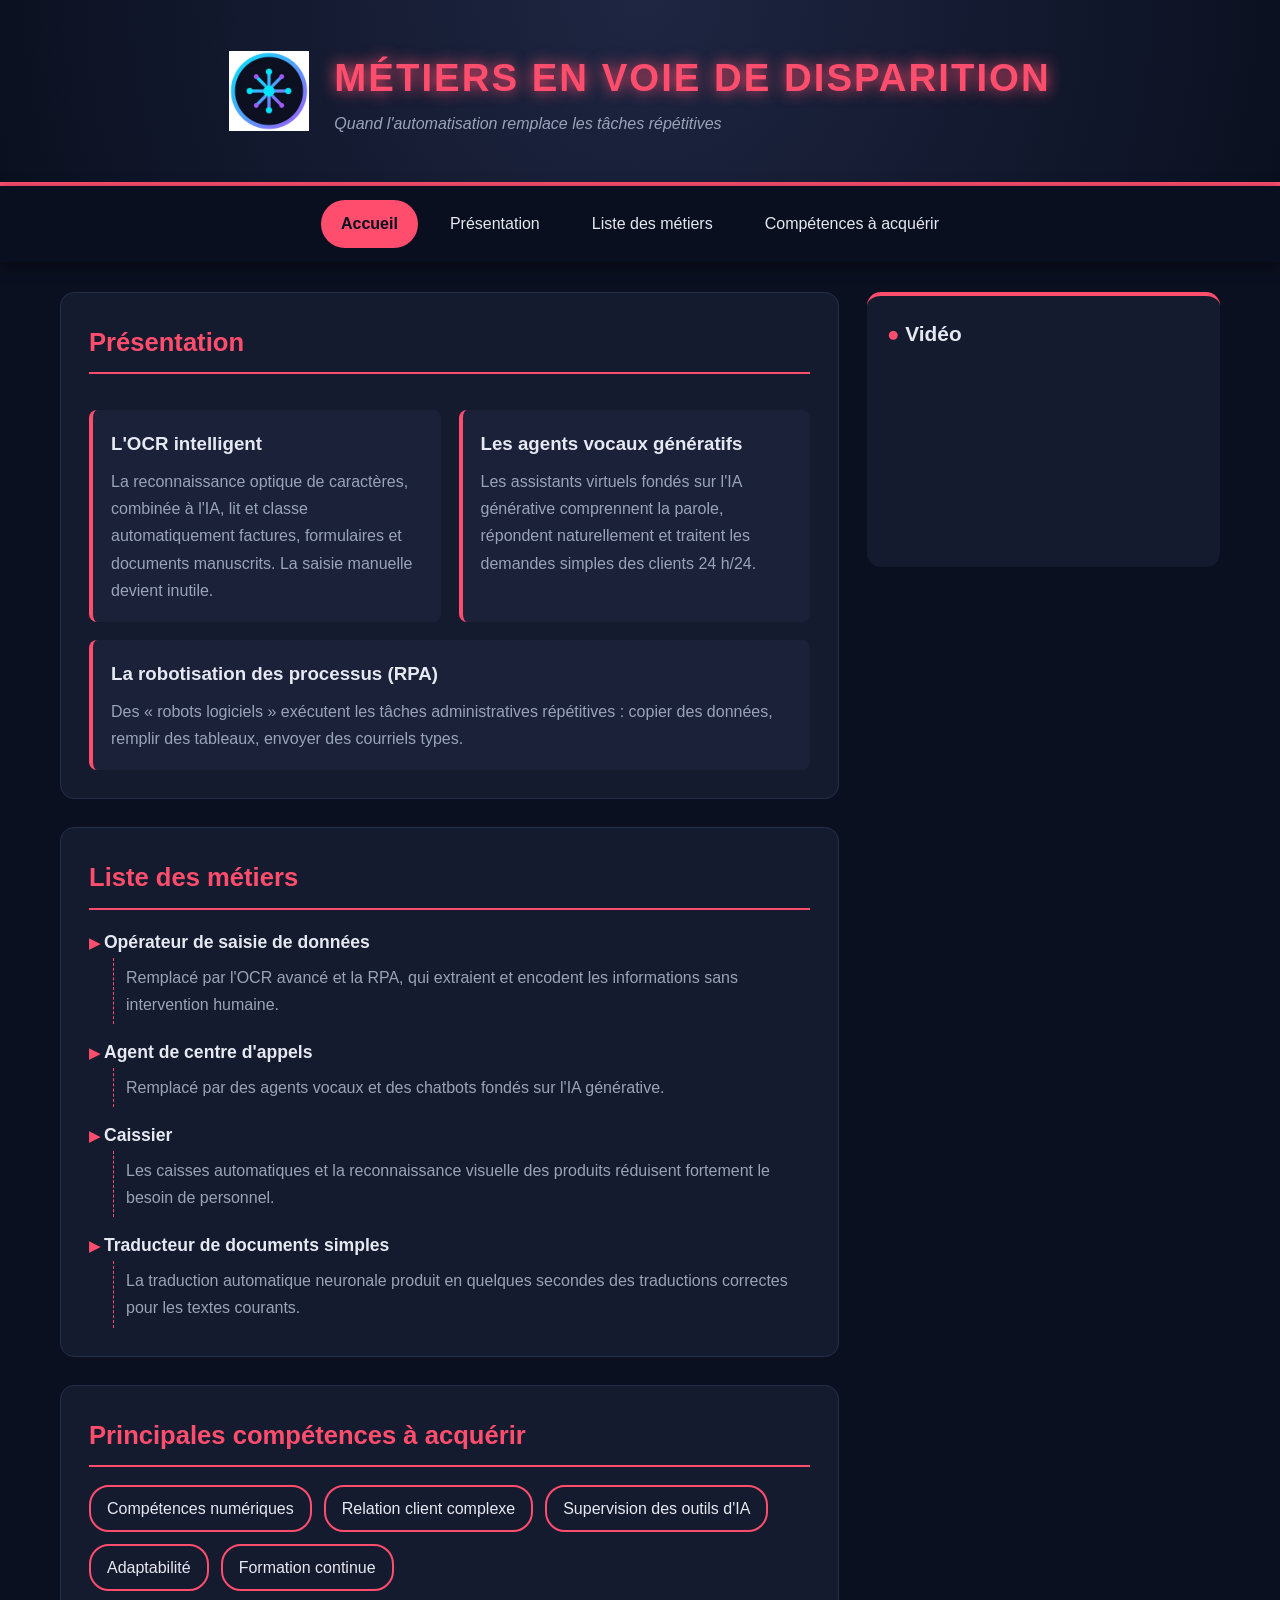
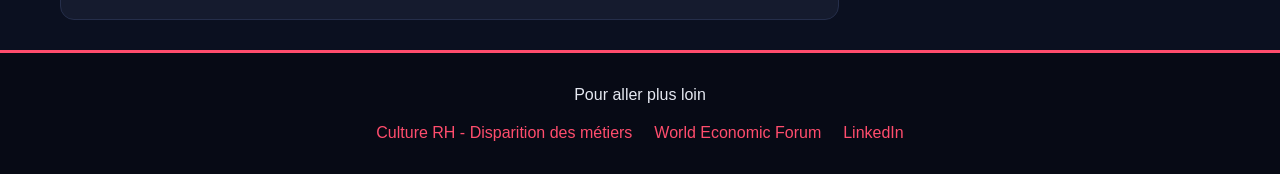
==== disparition.html @ 625d6065 "j ai fait des modification" ====
<!DOCTYPE html>
<html lang="fr">
<head>
  <meta charset="utf-8">
  <meta name="viewport" content="width=device-width, initial-scale=1">
  <title>Métiers en voie de disparition - IA & Métiers</title>
  <link rel="stylesheet" href="categories.css">
</head>
<body class="disparition">
  <header>
    <img src="logo.png" alt="Logo IA & Métiers">
    <div>
      <h1>Métiers en voie de disparition</h1>
      <p>Quand l'automatisation remplace les tâches répétitives</p>
    </div>
  </header>

  <nav>
    <ul>
      <li><a href="index.html">Accueil</a></li>
      <li><a href="#presentation">Présentation</a></li>
      <li><a href="#liste">Liste des métiers</a></li>
      <li><a href="#competences">Compétences à acquérir</a></li>
    </ul>
  </nav>

  <main>
    <div class="contenu">
      <section id="presentation">
        <h2>Présentation</h2>
        <article>
          <h3>L'OCR intelligent</h3>
          <p>La reconnaissance optique de caractères, combinée à l'IA, lit et classe automatiquement factures, formulaires et documents manuscrits. La saisie manuelle devient inutile.</p>
        </article>
        <article>
          <h3>Les agents vocaux génératifs</h3>
          <p>Les assistants virtuels fondés sur l'IA générative comprennent la parole, répondent naturellement et traitent les demandes simples des clients 24 h/24.</p>
        </article>
        <article>
          <h3>La robotisation des processus (RPA)</h3>
          <p>Des « robots logiciels » exécutent les tâches administratives répétitives : copier des données, remplir des tableaux, envoyer des courriels types.</p>
        </article>
      </section>

      <section id="liste">
        <h2>Liste des métiers</h2>
        <dl>
          <dt>Opérateur de saisie de données</dt>
          <dd>Remplacé par l'OCR avancé et la RPA, qui extraient et encodent les informations sans intervention humaine.</dd>
          <dt>Agent de centre d'appels</dt>
          <dd>Remplacé par des agents vocaux et des chatbots fondés sur l'IA générative.</dd>
          <dt>Caissier</dt>
          <dd>Les caisses automatiques et la reconnaissance visuelle des produits réduisent fortement le besoin de personnel.</dd>
          <dt>Traducteur de documents simples</dt>
          <dd>La traduction automatique neuronale produit en quelques secondes des traductions correctes pour les textes courants.</dd>
        </dl>
      </section>

      <section id="competences">
        <h2>Principales compétences à acquérir</h2>
        <ul>
          <li>Compétences numériques</li>
          <li>Relation client complexe</li>
          <li>Supervision des outils d'IA</li>
          <li>Adaptabilité</li>
          <li>Formation continue</li>
        </ul>
      </section>
    </div>

    <aside>
      <h2>Vidéo</h2>
      <iframe src="https://www.youtube.com/embed/Z6YBbleqslk" title="Les métiers les plus impactés par l'IA" allowfullscreen></iframe>
    </aside>
  </main>

  <footer>
    <p>Pour aller plus loin</p>
    <ul>
      <li><a href="https://culture-rh.com/disparition-metiers-ia/" target="_blank" rel="noopener">Culture RH - Disparition des métiers</a></li>
      <li><a href="https://www.weforum.org/publications/the-future-of-jobs-report-2025/" target="_blank" rel="noopener">World Economic Forum</a></li>
      <li><a href="https://www.linkedin.com/" target="_blank" rel="noopener">LinkedIn</a></li>
    </ul>
  </footer>
</body>
</html>
---- categories.css ----
/* ===== categories.css : commun aux 3 pages de catégories ===== */

/* Mêmes couleurs que l'accueil + une couleur d'accent par page */
:root {
  --nuit: #0b1020;
  --carte: #151b2e;
  --texte: #e6e9f2;
  --gris: #9aa3b8;
  --accent: #00e5ff;
}

body.disparition    { --accent: #ff4d6d; }
body.transformation { --accent: #00e5ff; }
body.emergence      { --accent: #a259ff; }

* {
  margin: 0;
  padding: 0;
  box-sizing: border-box;
}

body {
  font-family: "Segoe UI", Tahoma, sans-serif;
  background-color: var(--nuit);
  color: var(--texte);
  line-height: 1.7;
  display: flex;
  flex-direction: column;
  min-height: 100vh;
}

/* ---------- En-tête ---------- */
header {
  display: flex;
  align-items: center;
  justify-content: center;
  gap: 25px;
  padding: 45px 20px;
  background: radial-gradient(circle at top, #1e2642, var(--nuit));
  border-bottom: 4px solid var(--accent);
}

header img {
  width: 80px;
  transition: transform 0.5s;
}

header img:hover {
  transform: scale(1.3);
}

header h1 {
  font-size: 2.4rem;
  text-transform: uppercase;
  letter-spacing: 2px;
  color: var(--accent);
  text-shadow: 0 0 15px var(--accent);
  animation: apparition 1s ease-out;
}

header p {
  color: var(--gris);
  font-style: italic;
}

@keyframes apparition {
  from { opacity: 0; transform: translateY(-25px); }
  to { opacity: 1; transform: translateY(0); }
}

@keyframes clignote {
  0%, 100% { opacity: 1; }
  50% { opacity: 0.3; }
}

/* ---------- Menu ---------- */
nav {
  background-color: rgba(11, 16, 32, 0.95);
  position: sticky;
  top: 0;
  z-index: 10;
  box-shadow: 0 4px 12px rgba(0, 0, 0, 0.5);
}

nav ul {
  list-style: none;
  display: flex;
  justify-content: center;
  flex-wrap: wrap;
  gap: 12px;
  padding: 14px;
}

nav a {
  display: block;
  padding: 8px 18px;
  color: var(--texte);
  text-decoration: none;
  border-radius: 25px;
  border: 2px solid transparent;
  transition: border-color 0.3s, box-shadow 0.3s, transform 0.3s;
}

nav a:hover {
  border-color: var(--accent);
  box-shadow: 0 0 12px var(--accent);
  transform: scale(1.07);
}

nav li:first-child a {
  background-color: var(--accent);
  color: var(--nuit);
  font-weight: bold;
}

/* ---------- Zone principale : contenu + aside côte à côte ---------- */
main {
  display: flex;
  flex-wrap: wrap;
  gap: 28px;
  flex: 1;
  width: 100%;
  max-width: 1200px;
  margin: 0 auto;
  padding: 30px 20px;
}

.contenu {
  flex: 3 1 560px;
  display: flex;
  flex-direction: column;
  gap: 28px;
}

aside {
  flex: 1 1 280px;
  align-self: flex-start;
  position: sticky;
  top: 90px;
  background-color: var(--carte);
  padding: 20px;
  border-radius: 14px;
  border-top: 4px solid var(--accent);
}

aside h2 {
  margin-bottom: 12px;
  font-size: 1.3rem;
}

aside h2::before {
  content: "\25CF  ";
  color: var(--accent);
  animation: clignote 1.5s infinite;
}

aside iframe {
  width: 100%;
  aspect-ratio: 16 / 9;
  border: 0;
  border-radius: 8px;
}

/* ---------- Sections ---------- */
section {
  background-color: var(--carte);
  padding: 28px;
  border-radius: 14px;
  border: 1px solid #252e4a;
  scroll-margin-top: 80px; /* pour que le menu collant ne cache pas le titre */
}

section > h2 {
  color: var(--accent);
  font-size: 1.6rem;
  margin-bottom: 18px;
  padding-bottom: 8px;
  border-bottom: 2px solid var(--accent);
}

/* Section Présentation : articles en cartes */
#presentation {
  display: flex;
  flex-wrap: wrap;
  gap: 18px;
}

#presentation > h2 {
  flex: 1 1 100%;
}

article {
  flex: 1 1 240px;
  padding: 18px;
  background-color: #1a2139;
  border-left: 4px solid var(--accent);
  border-radius: 8px;
  transition: transform 0.3s, box-shadow 0.3s;
}

article:hover {
  transform: translateY(-6px);
  box-shadow: 0 10px 22px rgba(0, 0, 0, 0.5);
}

article h3 {
  margin-bottom: 8px;
  color: var(--texte);
}

article p {
  color: var(--gris);
}

/* Section Liste des métiers */
dl {
  display: flex;
  flex-direction: column;
}

dt {
  font-weight: bold;
  font-size: 1.1rem;
  margin-top: 14px;
}

dt::before {
  content: "\25B6  ";
  color: var(--accent);
  font-size: 0.8em;
}

dt:first-of-type {
  margin-top: 0;
}

dd {
  margin-left: 24px;
  padding: 6px 12px;
  color: var(--gris);
  border-left: 1px dashed var(--accent);
}

/* Section Compétences : étiquettes */
#competences ul {
  display: flex;
  flex-wrap: wrap;
  gap: 12px;
  list-style: none;
}

#competences li {
  padding: 8px 16px;
  border-radius: 20px;
  border: 2px solid var(--accent);
  transition: transform 0.3s, background-color 0.3s, color 0.3s;
}

#competences li:hover {
  background-color: var(--accent);
  color: var(--nuit);
  transform: rotate(-3deg) scale(1.1);
}

/* ---------- Pied de page ---------- */
footer {
  display: flex;
  flex-direction: column;
  align-items: center;
  gap: 10px;
  padding: 28px 20px;
  background-color: #070a15;
  border-top: 3px solid var(--accent);
  text-align: center;
}

footer ul {
  list-style: none;
  display: flex;
  flex-wrap: wrap;
  justify-content: center;
  gap: 22px;
}

footer a[target="_blank"] {
  color: var(--accent);
  text-decoration: none;
  transition: opacity 0.3s;
}

footer a[target="_blank"]:hover {
  opacity: 0.7;
  text-decoration: underline;
}

/* ---------- Responsive ---------- */
@media (max-width: 768px) {
  header {
    flex-direction: column;
    text-align: center;
  }
  header h1 {
    font-size: 1.6rem;
  }
  nav {
    position: static; /* le menu ne reste plus collé en haut sur mobile */
  }
  nav ul {
    flex-direction: column;
    align-items: stretch;
    text-align: center;
  }
  main {
    flex-direction: column;
    padding: 15px;
  }
  aside {
    order: -1;       /* la vidéo passe en haut sur mobile */
    position: static;
  }
}

@media (min-width: 1400px) {
  main {
    max-width: 1400px;
  }
}

@media (prefers-reduced-motion: reduce) {
  * { animation: none !important; transition: none !important; }
}
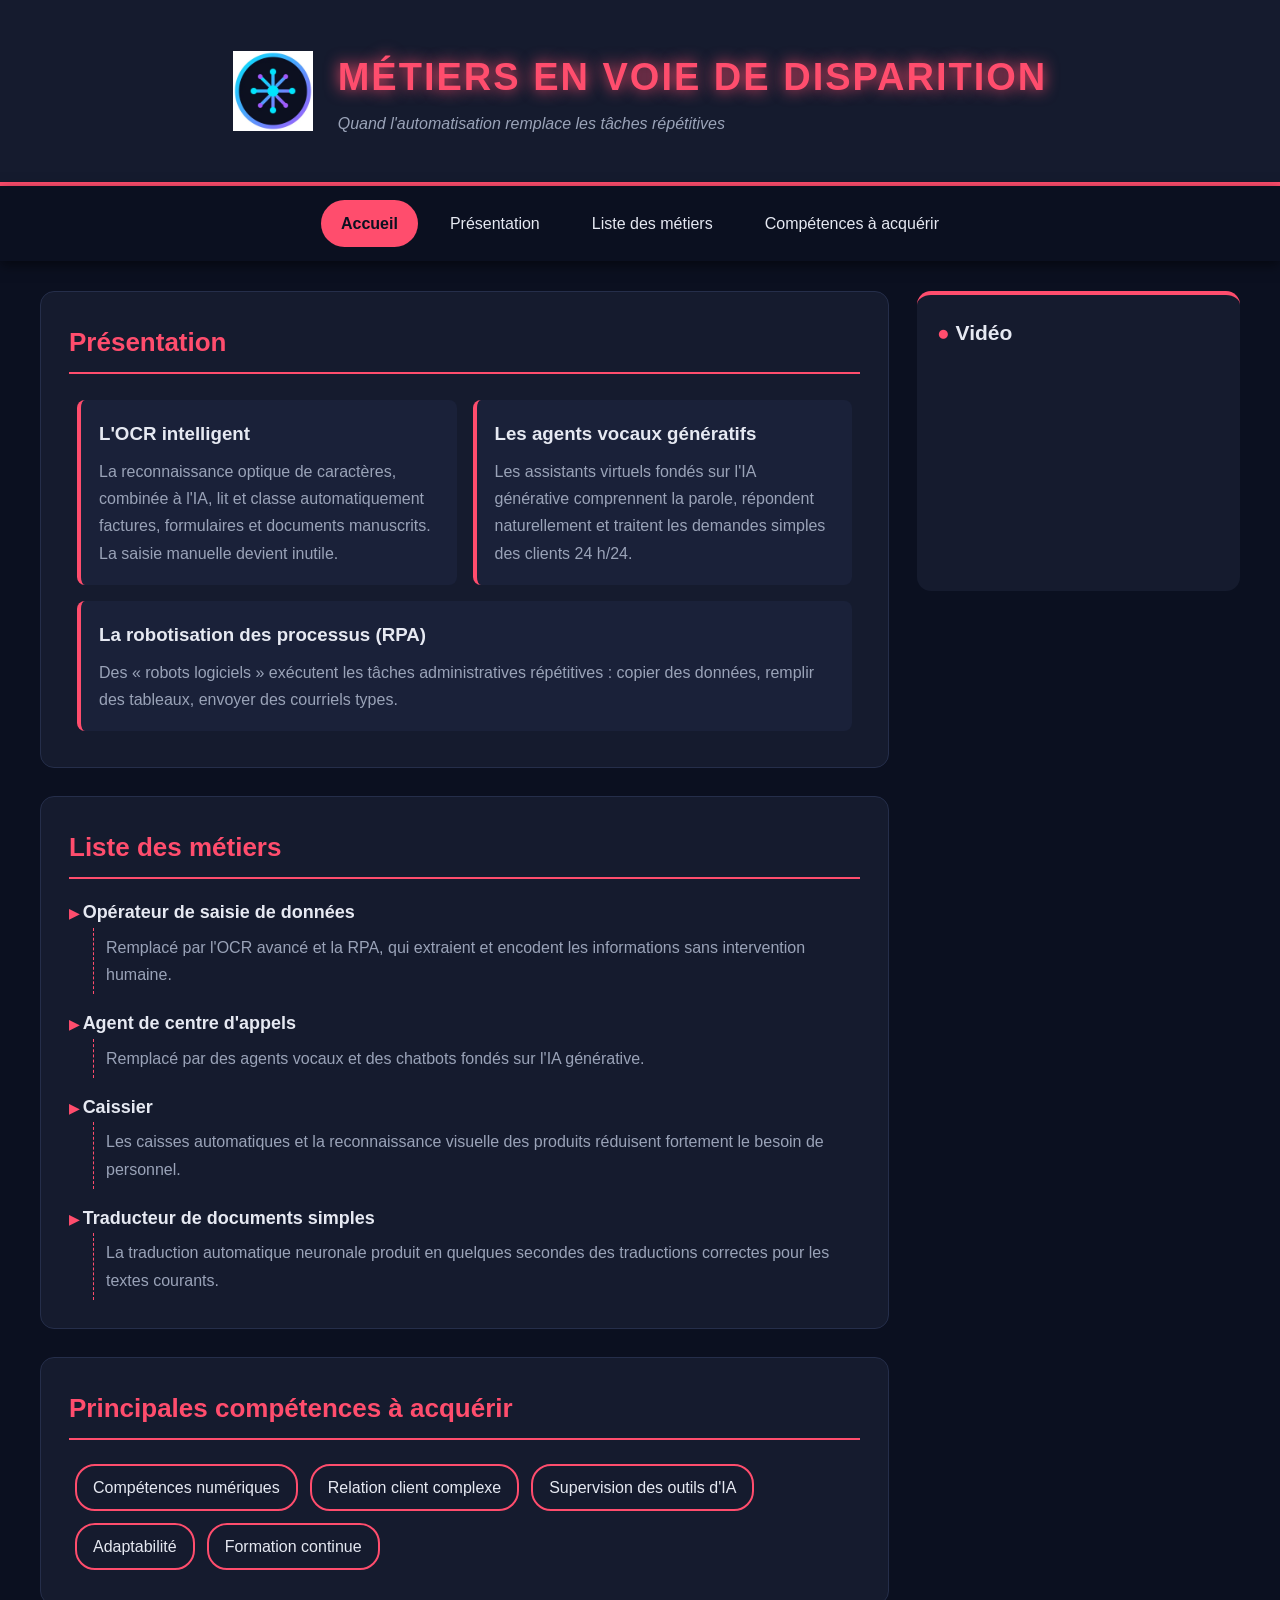
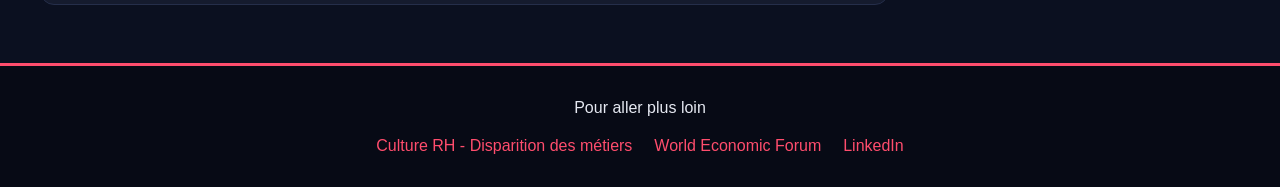
==== commit d585af9c: "changement" ====
--- a/disparition.html
+++ b/disparition.html
@@ -24,7 +24,7 @@
     </ul>
   </nav>
 
-  <main>
+  <div id="principal">
     <div class="contenu">
       <section id="presentation">
         <h2>Présentation</h2>
@@ -72,14 +72,14 @@
       <h2>Vidéo</h2>
       <iframe src="https://www.youtube.com/embed/Z6YBbleqslk" title="Les métiers les plus impactés par l'IA" allowfullscreen></iframe>
     </aside>
-  </main>
+  </div>
 
   <footer>
     <p>Pour aller plus loin</p>
     <ul>
-      <li><a href="https://culture-rh.com/disparition-metiers-ia/" target="_blank" rel="noopener">Culture RH - Disparition des métiers</a></li>
-      <li><a href="https://www.weforum.org/publications/the-future-of-jobs-report-2025/" target="_blank" rel="noopener">World Economic Forum</a></li>
-      <li><a href="https://www.linkedin.com/" target="_blank" rel="noopener">LinkedIn</a></li>
+      <li><a href="https://culture-rh.com/disparition-metiers-ia/" target="_blank">Culture RH - Disparition des métiers</a></li>
+      <li><a href="https://www.weforum.org/publications/the-future-of-jobs-report-2025/" target="_blank">World Economic Forum</a></li>
+      <li><a href="https://www.linkedin.com/" target="_blank">LinkedIn</a></li>
     </ul>
   </footer>
 </body>
--- a/categories.css
+++ b/categories.css
@@ -1,28 +1,16 @@
 /* ===== categories.css : commun aux 3 pages de catégories ===== */
-
-/* Mêmes couleurs que l'accueil + une couleur d'accent par page */
-:root {
-  --nuit: #0b1020;
-  --carte: #151b2e;
-  --texte: #e6e9f2;
-  --gris: #9aa3b8;
-  --accent: #00e5ff;
-}
-
-body.disparition    { --accent: #ff4d6d; }
-body.transformation { --accent: #00e5ff; }
-body.emergence      { --accent: #a259ff; }
+/* Même palette que l'accueil. Chaque page a une couleur d'accent
+   grâce à la classe de <body> : rouge (disparition), cyan (transformation), violet (emergence) */
 
 * {
   margin: 0;
   padding: 0;
-  box-sizing: border-box;
 }
 
 body {
   font-family: "Segoe UI", Tahoma, sans-serif;
-  background-color: var(--nuit);
-  color: var(--texte);
+  background-color: #0b1020;
+  color: #e6e9f2;
   line-height: 1.7;
   display: flex;
   flex-direction: column;
@@ -34,14 +22,14 @@
   display: flex;
   align-items: center;
   justify-content: center;
-  gap: 25px;
   padding: 45px 20px;
-  background: radial-gradient(circle at top, #1e2642, var(--nuit));
-  border-bottom: 4px solid var(--accent);
+  background-color: #151b2e;
+  border-bottom: 4px solid;
 }
 
 header img {
   width: 80px;
+  margin-right: 25px;
   transition: transform 0.5s;
 }
 
@@ -50,16 +38,14 @@
 }
 
 header h1 {
-  font-size: 2.4rem;
+  font-size: 38px;
   text-transform: uppercase;
   letter-spacing: 2px;
-  color: var(--accent);
-  text-shadow: 0 0 15px var(--accent);
   animation: apparition 1s ease-out;
 }
 
 header p {
-  color: var(--gris);
+  color: #9aa3b8;
   font-style: italic;
 }
 
@@ -75,7 +61,7 @@
 
 /* ---------- Menu ---------- */
 nav {
-  background-color: rgba(11, 16, 32, 0.95);
+  background-color: #0b1020;
   position: sticky;
   top: 0;
   z-index: 10;
@@ -83,18 +69,21 @@
 }
 
 nav ul {
-  list-style: none;
+  list-style-type: none;
   display: flex;
   justify-content: center;
   flex-wrap: wrap;
-  gap: 12px;
-  padding: 14px;
+  padding: 10px;
+}
+
+nav li {
+  margin: 4px 6px;
 }
 
 nav a {
   display: block;
   padding: 8px 18px;
-  color: var(--texte);
+  color: #e6e9f2;
   text-decoration: none;
   border-radius: 25px;
   border: 2px solid transparent;
@@ -102,98 +91,95 @@
 }
 
 nav a:hover {
-  border-color: var(--accent);
-  box-shadow: 0 0 12px var(--accent);
   transform: scale(1.07);
 }
 
 nav li:first-child a {
-  background-color: var(--accent);
-  color: var(--nuit);
+  color: #0b1020;
   font-weight: bold;
 }
 
 /* ---------- Zone principale : contenu + aside côte à côte ---------- */
-main {
-  display: flex;
-  flex-wrap: wrap;
-  gap: 28px;
+#principal {
+  display: flex;
+  flex-direction: row;
+  flex-wrap: wrap;
   flex: 1;
-  width: 100%;
   max-width: 1200px;
   margin: 0 auto;
   padding: 30px 20px;
 }
 
 .contenu {
-  flex: 3 1 560px;
+  flex: 3;
+  min-width: 300px;
   display: flex;
   flex-direction: column;
-  gap: 28px;
+  margin-right: 28px;
 }
 
 aside {
-  flex: 1 1 280px;
+  flex: 1;
+  min-width: 260px;
   align-self: flex-start;
   position: sticky;
   top: 90px;
-  background-color: var(--carte);
+  background-color: #151b2e;
   padding: 20px;
   border-radius: 14px;
-  border-top: 4px solid var(--accent);
+  border-top: 4px solid;
 }
 
 aside h2 {
   margin-bottom: 12px;
-  font-size: 1.3rem;
+  font-size: 21px;
 }
 
 aside h2::before {
   content: "\25CF  ";
-  color: var(--accent);
   animation: clignote 1.5s infinite;
 }
 
 aside iframe {
   width: 100%;
-  aspect-ratio: 16 / 9;
+  height: 200px;
   border: 0;
   border-radius: 8px;
 }
 
 /* ---------- Sections ---------- */
 section {
-  background-color: var(--carte);
+  background-color: #151b2e;
   padding: 28px;
+  margin-bottom: 28px;
   border-radius: 14px;
   border: 1px solid #252e4a;
-  scroll-margin-top: 80px; /* pour que le menu collant ne cache pas le titre */
 }
 
 section > h2 {
-  color: var(--accent);
-  font-size: 1.6rem;
+  font-size: 26px;
   margin-bottom: 18px;
   padding-bottom: 8px;
-  border-bottom: 2px solid var(--accent);
+  border-bottom: 2px solid;
 }
 
 /* Section Présentation : articles en cartes */
 #presentation {
   display: flex;
   flex-wrap: wrap;
-  gap: 18px;
 }
 
 #presentation > h2 {
-  flex: 1 1 100%;
+  width: 100%;
 }
 
 article {
-  flex: 1 1 240px;
+  flex: 1;
+  min-width: 220px;
+  margin: 8px;
   padding: 18px;
   background-color: #1a2139;
-  border-left: 4px solid var(--accent);
+  border-left: 4px solid;
   border-radius: 8px;
   transition: transform 0.3s, box-shadow 0.3s;
 }
@@ -205,29 +191,23 @@
 
 article h3 {
   margin-bottom: 8px;
-  color: var(--texte);
+  color: #e6e9f2;
 }
 
 article p {
-  color: var(--gris);
+  color: #9aa3b8;
 }
 
 /* Section Liste des métiers */
-dl {
-  display: flex;
-  flex-direction: column;
-}
-
 dt {
   font-weight: bold;
-  font-size: 1.1rem;
+  font-size: 18px;
   margin-top: 14px;
 }
 
 dt::before {
   content: "\25B6  ";
-  color: var(--accent);
-  font-size: 0.8em;
+  font-size: 13px;
 }
 
 dt:first-of-type {
@@ -237,28 +217,27 @@
 dd {
   margin-left: 24px;
   padding: 6px 12px;
-  color: var(--gris);
-  border-left: 1px dashed var(--accent);
+  color: #9aa3b8;
+  border-left: 1px dashed;
 }
 
 /* Section Compétences : étiquettes */
 #competences ul {
   display: flex;
   flex-wrap: wrap;
-  gap: 12px;
-  list-style: none;
+  list-style-type: none;
 }
 
 #competences li {
+  margin: 6px;
   padding: 8px 16px;
   border-radius: 20px;
-  border: 2px solid var(--accent);
+  border: 2px solid;
   transition: transform 0.3s, background-color 0.3s, color 0.3s;
 }
 
 #competences li:hover {
-  background-color: var(--accent);
-  color: var(--nuit);
+  color: #0b1020;
   transform: rotate(-3deg) scale(1.1);
 }
 
@@ -267,23 +246,25 @@
   display: flex;
   flex-direction: column;
   align-items: center;
-  gap: 10px;
   padding: 28px 20px;
   background-color: #070a15;
-  border-top: 3px solid var(--accent);
+  border-top: 3px solid;
   text-align: center;
 }
 
 footer ul {
-  list-style: none;
+  list-style-type: none;
   display: flex;
   flex-wrap: wrap;
   justify-content: center;
-  gap: 22px;
+  margin-top: 10px;
+}
+
+footer li {
+  margin: 0 11px;
 }
 
 footer a[target="_blank"] {
-  color: var(--accent);
   text-decoration: none;
   transition: opacity 0.3s;
 }
@@ -292,6 +273,43 @@
   opacity: 0.7;
   text-decoration: underline;
 }
+
+/* =========================================================
+   COULEUR D'ACCENT DE CHAQUE PAGE (sélecteurs de classe + descendants)
+   ========================================================= */
+
+/* --- Page disparition : rouge --- */
+.disparition header, .disparition aside, .disparition section > h2,
+.disparition article, .disparition dd, .disparition #competences li,
+.disparition footer { border-color: #ff4d6d; }
+.disparition h1, .disparition section > h2, .disparition dt::before,
+.disparition aside h2::before, .disparition footer a { color: #ff4d6d; }
+.disparition h1 { text-shadow: 0 0 15px #ff4d6d; }
+.disparition nav li:first-child a,
+.disparition #competences li:hover { background-color: #ff4d6d; }
+.disparition nav a:hover { border-color: #ff4d6d; box-shadow: 0 0 12px #ff4d6d; }
+
+/* --- Page transformation : cyan --- */
+.transformation header, .transformation aside, .transformation section > h2,
+.transformation article, .transformation dd, .transformation #competences li,
+.transformation footer { border-color: #00e5ff; }
+.transformation h1, .transformation section > h2, .transformation dt::before,
+.transformation aside h2::before, .transformation footer a { color: #00e5ff; }
+.transformation h1 { text-shadow: 0 0 15px #00e5ff; }
+.transformation nav li:first-child a,
+.transformation #competences li:hover { background-color: #00e5ff; }
+.transformation nav a:hover { border-color: #00e5ff; box-shadow: 0 0 12px #00e5ff; }
+
+/* --- Page émergence : violet --- */
+.emergence header, .emergence aside, .emergence section > h2,
+.emergence article, .emergence dd, .emergence #competences li,
+.emergence footer { border-color: #a259ff; }
+.emergence h1, .emergence section > h2, .emergence dt::before,
+.emergence aside h2::before, .emergence footer a { color: #a259ff; }
+.emergence h1 { text-shadow: 0 0 15px #a259ff; }
+.emergence nav li:first-child a,
+.emergence #competences li:hover { background-color: #a259ff; }
+.emergence nav a:hover { border-color: #a259ff; box-shadow: 0 0 12px #a259ff; }
 
 /* ---------- Responsive ---------- */
 @media (max-width: 768px) {
@@ -299,8 +317,12 @@
     flex-direction: column;
     text-align: center;
   }
+  header img {
+    margin-right: 0;
+    margin-bottom: 12px;
+  }
   header h1 {
-    font-size: 1.6rem;
+    font-size: 26px;
   }
   nav {
     position: static; /* le menu ne reste plus collé en haut sur mobile */
@@ -310,22 +332,33 @@
     align-items: stretch;
     text-align: center;
   }
-  main {
+  #principal {
     flex-direction: column;
     padding: 15px;
   }
+  .contenu {
+    margin-right: 0;
+    min-width: 0;
+  }
+  section {
+    padding: 15px;
+  }
+  #presentation {
+    flex-direction: column; /* les articles s'empilent sur mobile */
+  }
+  article {
+    margin: 8px 0;
+  }
   aside {
     order: -1;       /* la vidéo passe en haut sur mobile */
+    min-width: 0;
     position: static;
+    margin-bottom: 20px;
   }
 }
 
 @media (min-width: 1400px) {
-  main {
+  #principal {
     max-width: 1400px;
   }
-}
-
-@media (prefers-reduced-motion: reduce) {
-  * { animation: none !important; transition: none !important; }
 }
